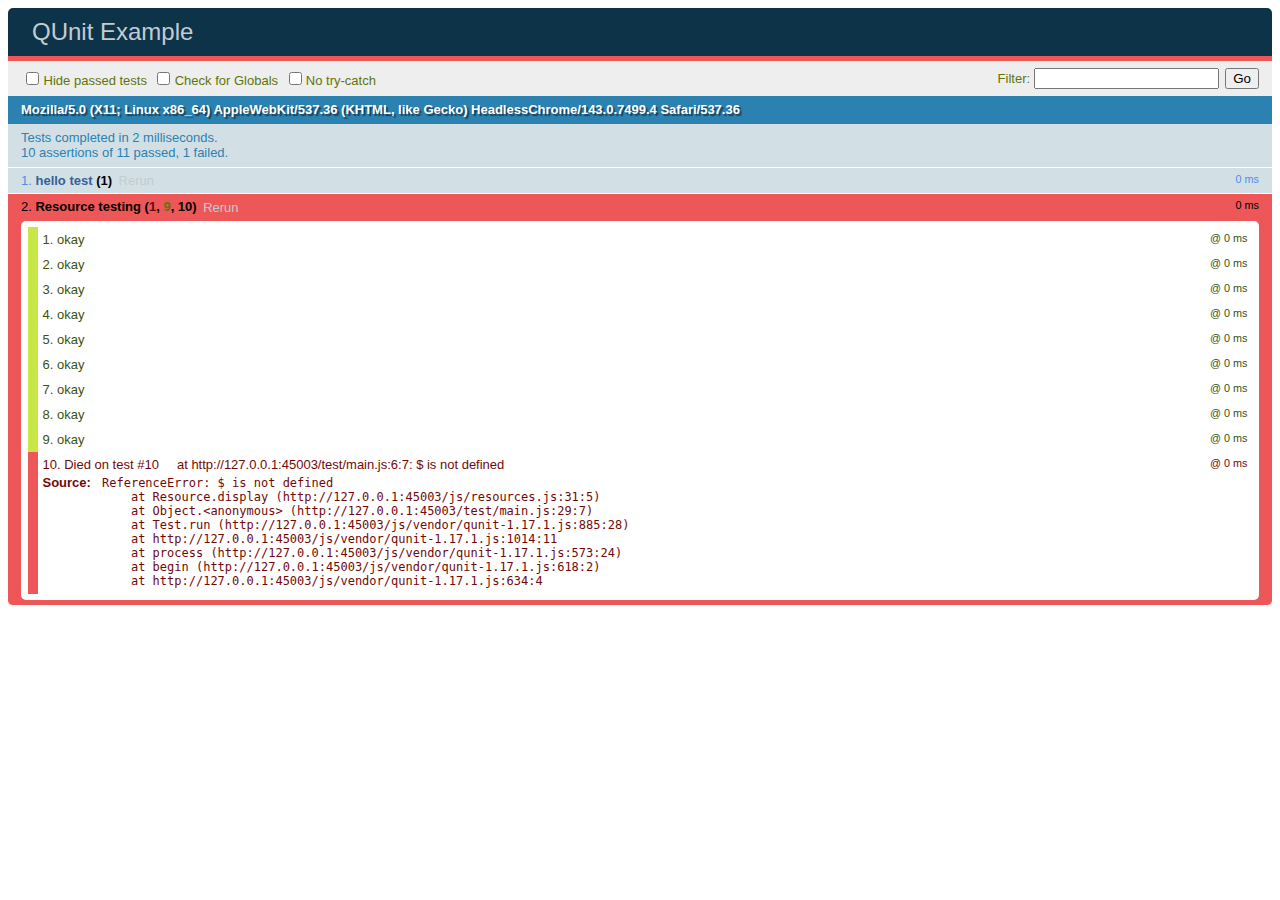
==== test/main.htm @ e64a8aac "Test resource + Refactoring clickers" ====
<!DOCTYPE html>
<html>
<head>
  <meta charset="utf-8">
  <title>QUnit Example</title>
  <link rel="stylesheet" href="../js/vendor/qunit-1.17.1.css">
</head>
<body>
  <div id="qunit"></div>
  <div id="qunit-fixture">
    <div class="resources"></div>
  </div>
  <script src="../js/vendor/jquery.min.js"></script>
  <script src="../js/vendor/jquery-ui/jquery-ui.js"></script>
  <script src="../js/vendor/qunit-1.17.1.js"></script>
  <script src="../js/distillers.js"></script>
  <script src="../js/resources.js"></script>
  <script src="main.js"></script>
</body>
</html>
---- js/vendor/qunit-1.17.1.css ----
/*!
 * QUnit 1.17.1
 * http://qunitjs.com/
 *
 * Copyright jQuery Foundation and other contributors
 * Released under the MIT license
 * http://jquery.org/license
 *
 * Date: 2015-01-20T19:39Z
 */

/** Font Family and Sizes */

#qunit-tests, #qunit-header, #qunit-banner, #qunit-testrunner-toolbar, #qunit-userAgent, #qunit-testresult {
	font-family: "Helvetica Neue Light", "HelveticaNeue-Light", "Helvetica Neue", Calibri, Helvetica, Arial, sans-serif;
}

#qunit-testrunner-toolbar, #qunit-userAgent, #qunit-testresult, #qunit-tests li { font-size: small; }
#qunit-tests { font-size: smaller; }


/** Resets */

#qunit-tests, #qunit-header, #qunit-banner, #qunit-userAgent, #qunit-testresult, #qunit-modulefilter {
	margin: 0;
	padding: 0;
}


/** Header */

#qunit-header {
	padding: 0.5em 0 0.5em 1em;

	color: #8699A4;
	background-color: #0D3349;

	font-size: 1.5em;
	line-height: 1em;
	font-weight: 400;

	border-radius: 5px 5px 0 0;
}

#qunit-header a {
	text-decoration: none;
	color: #C2CCD1;
}

#qunit-header a:hover,
#qunit-header a:focus {
	color: #FFF;
}

#qunit-testrunner-toolbar label {
	display: inline-block;
	padding: 0 0.5em 0 0.1em;
}

#qunit-banner {
	height: 5px;
}

#qunit-testrunner-toolbar {
	padding: 0.5em 1em 0.5em 1em;
	color: #5E740B;
	background-color: #EEE;
	overflow: hidden;
}

#qunit-userAgent {
	padding: 0.5em 1em 0.5em 1em;
	background-color: #2B81AF;
	color: #FFF;
	text-shadow: rgba(0, 0, 0, 0.5) 2px 2px 1px;
}

#qunit-modulefilter-container {
	float: right;
	padding: 0.2em;
}

.qunit-url-config {
	display: inline-block;
	padding: 0.1em;
}

.qunit-filter {
	display: block;
	float: right;
	margin-left: 1em;
}

/** Tests: Pass/Fail */

#qunit-tests {
	list-style-position: inside;
}

#qunit-tests li {
	padding: 0.4em 1em 0.4em 1em;
	border-bottom: 1px solid #FFF;
	list-style-position: inside;
}

#qunit-tests > li {
	display: none;
}

#qunit-tests li.running,
#qunit-tests li.pass,
#qunit-tests li.fail,
#qunit-tests li.skipped {
	display: list-item;
}

#qunit-tests.hidepass li.running,
#qunit-tests.hidepass li.pass {
	display: none;
}

#qunit-tests li strong {
	cursor: pointer;
}

#qunit-tests li.skipped strong {
	cursor: default;
}

#qunit-tests li a {
	padding: 0.5em;
	color: #C2CCD1;
	text-decoration: none;
}
#qunit-tests li a:hover,
#qunit-tests li a:focus {
	color: #000;
}

#qunit-tests li .runtime {
	float: right;
	font-size: smaller;
}

.qunit-assert-list {
	margin-top: 0.5em;
	padding: 0.5em;

	background-color: #FFF;

	border-radius: 5px;
}

.qunit-collapsed {
	display: none;
}

#qunit-tests table {
	border-collapse: collapse;
	margin-top: 0.2em;
}

#qunit-tests th {
	text-align: right;
	vertical-align: top;
	padding: 0 0.5em 0 0;
}

#qunit-tests td {
	vertical-align: top;
}

#qunit-tests pre {
	margin: 0;
	white-space: pre-wrap;
	word-wrap: break-word;
}

#qunit-tests del {
	background-color: #E0F2BE;
	color: #374E0C;
	text-decoration: none;
}

#qunit-tests ins {
	background-color: #FFCACA;
	color: #500;
	text-decoration: none;
}

/*** Test Counts */

#qunit-tests b.counts                       { color: #000; }
#qunit-tests b.passed                       { color: #5E740B; }
#qunit-tests b.failed                       { color: #710909; }

#qunit-tests li li {
	padding: 5px;
	background-color: #FFF;
	border-bottom: none;
	list-style-position: inside;
}

/*** Passing Styles */

#qunit-tests li li.pass {
	color: #3C510C;
	background-color: #FFF;
	border-left: 10px solid #C6E746;
}

#qunit-tests .pass                          { color: #528CE0; background-color: #D2E0E6; }
#qunit-tests .pass .test-name               { color: #366097; }

#qunit-tests .pass .test-actual,
#qunit-tests .pass .test-expected           { color: #999; }

#qunit-banner.qunit-pass                    { background-color: #C6E746; }

/*** Failing Styles */

#qunit-tests li li.fail {
	color: #710909;
	background-color: #FFF;
	border-left: 10px solid #EE5757;
	white-space: pre;
}

#qunit-tests > li:last-child {
	border-radius: 0 0 5px 5px;
}

#qunit-tests .fail                          { color: #000; background-color: #EE5757; }
#qunit-tests .fail .test-name,
#qunit-tests .fail .module-name             { color: #000; }

#qunit-tests .fail .test-actual             { color: #EE5757; }
#qunit-tests .fail .test-expected           { color: #008000; }

#qunit-banner.qunit-fail                    { background-color: #EE5757; }

/*** Skipped tests */

#qunit-tests .skipped {
	background-color: #EBECE9;
}

#qunit-tests .qunit-skipped-label {
	background-color: #F4FF77;
	display: inline-block;
	font-style: normal;
	color: #366097;
	line-height: 1.8em;
	padding: 0 0.5em;
	margin: -0.4em 0.4em -0.4em 0;
}

/** Result */

#qunit-testresult {
	padding: 0.5em 1em 0.5em 1em;

	color: #2B81AF;
	background-color: #D2E0E6;

	border-bottom: 1px solid #FFF;
}
#qunit-testresult .module-name {
	font-weight: 700;
}

/** Fixture */

#qunit-fixture {
	position: absolute;
	top: -10000px;
	left: -10000px;
	width: 1000px;
	height: 1000px;
}
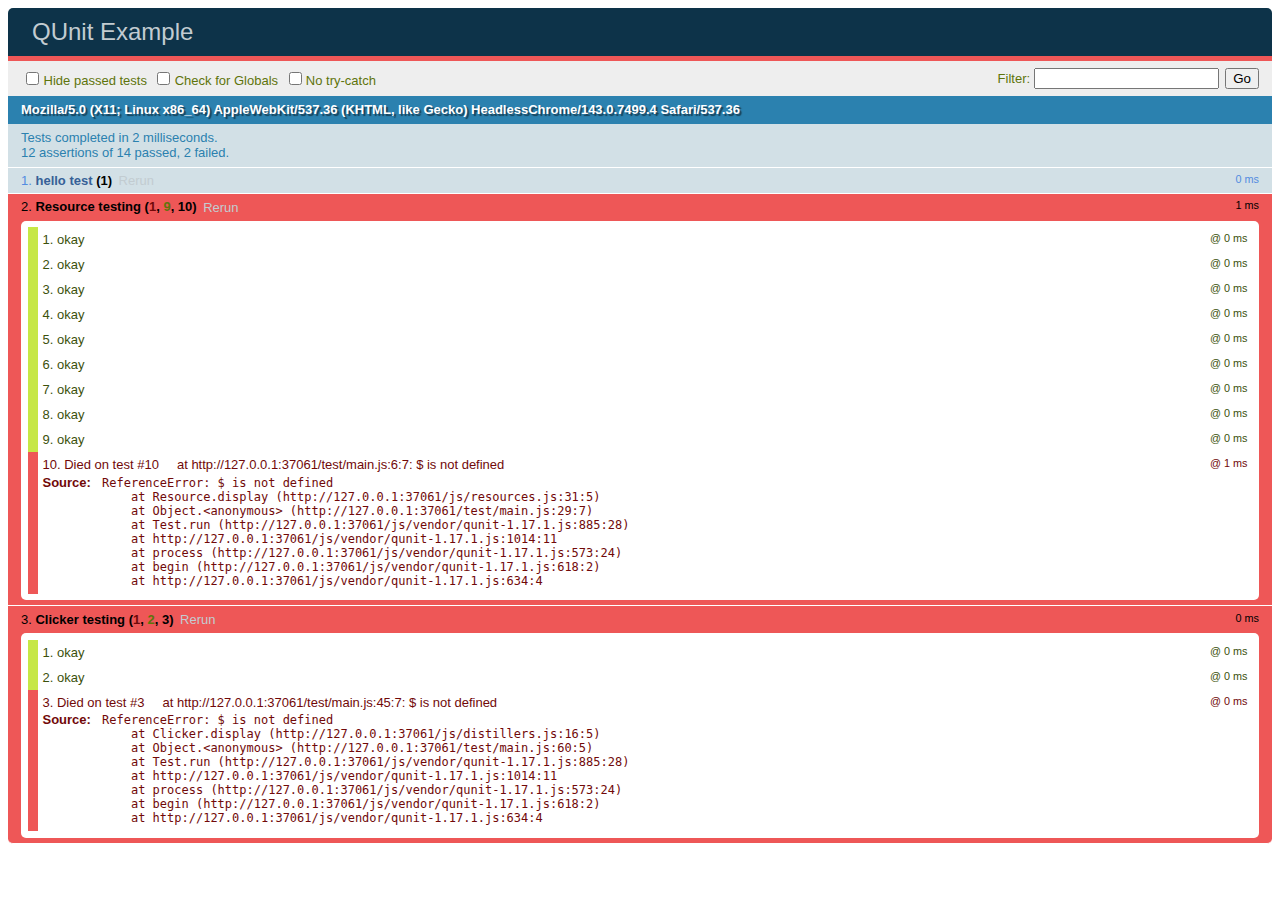
==== commit d90f23f8: "Clickers test" ====
--- a/test/main.htm
+++ b/test/main.htm
@@ -9,12 +9,14 @@
   <div id="qunit"></div>
   <div id="qunit-fixture">
     <div class="resources"></div>
+    <div class="clickers"></div>
   </div>
   <script src="../js/vendor/jquery.min.js"></script>
   <script src="../js/vendor/jquery-ui/jquery-ui.js"></script>
   <script src="../js/vendor/qunit-1.17.1.js"></script>
   <script src="../js/distillers.js"></script>
   <script src="../js/resources.js"></script>
+  <script src="../js/ui.js"></script>
   <script src="main.js"></script>
 </body>
 </html>
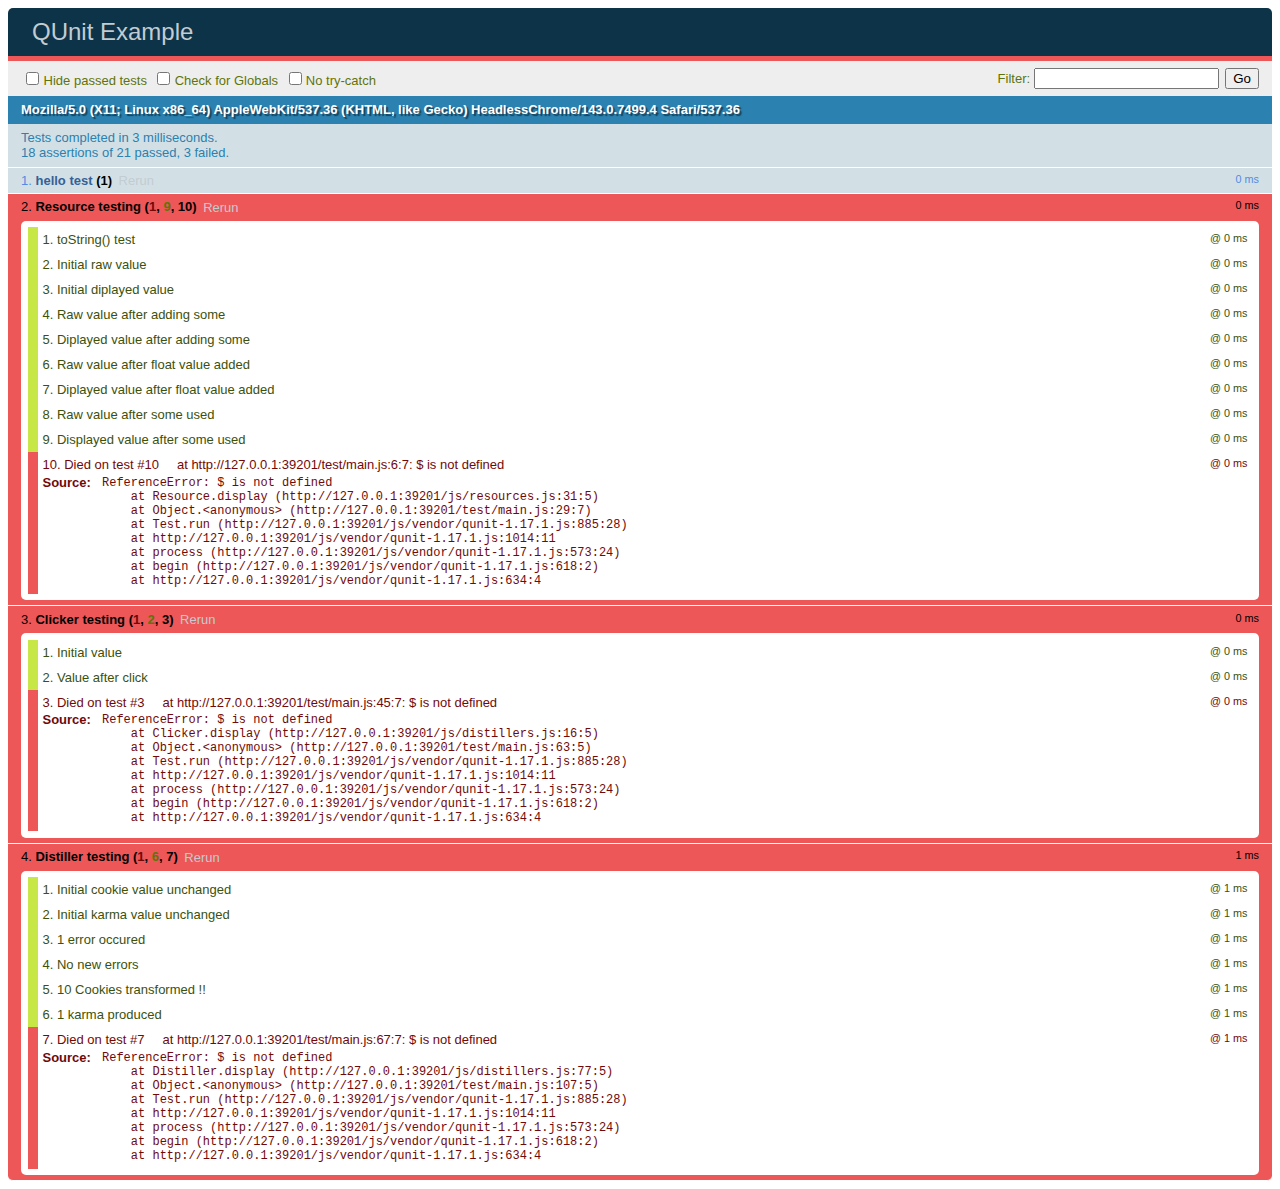
==== commit d4ea945f: "Distiller tests + Distiller refactoring" ====
--- a/test/main.htm
+++ b/test/main.htm
@@ -16,7 +16,7 @@
   <script src="../js/vendor/qunit-1.17.1.js"></script>
   <script src="../js/distillers.js"></script>
   <script src="../js/resources.js"></script>
-  <script src="../js/ui.js"></script>
+  <!--script src="../js/ui.js"></script-->
   <script src="main.js"></script>
 </body>
 </html>
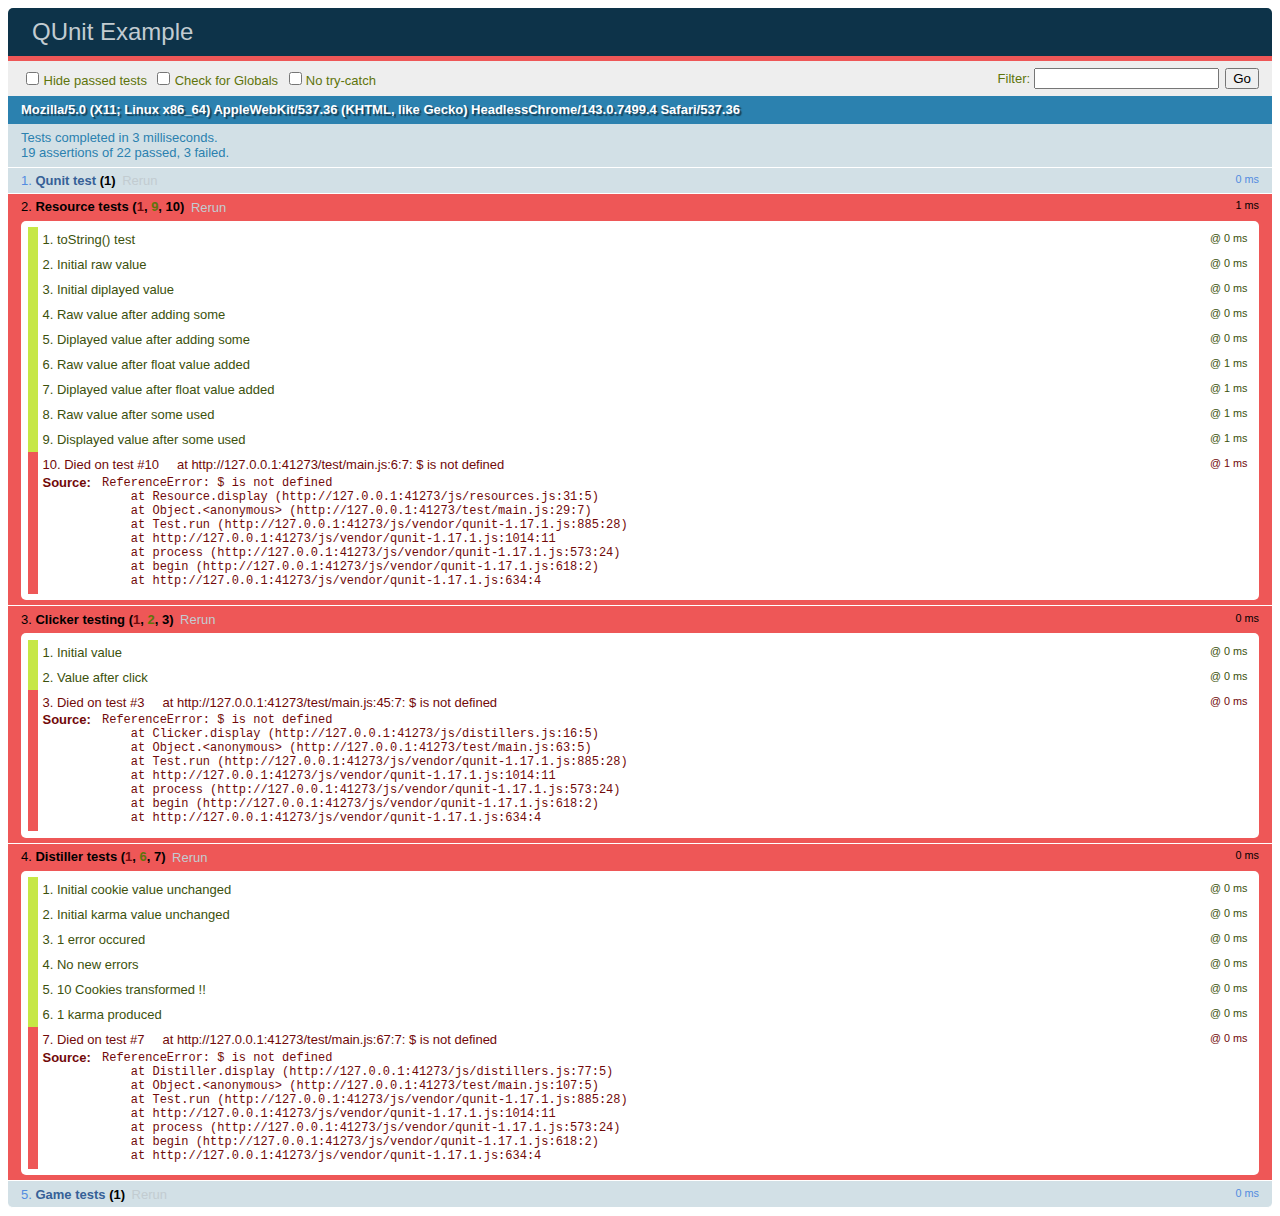
==== commit 86e767a8: "Base for games tests" ====
--- a/test/main.htm
+++ b/test/main.htm
@@ -16,7 +16,7 @@
   <script src="../js/vendor/qunit-1.17.1.js"></script>
   <script src="../js/distillers.js"></script>
   <script src="../js/resources.js"></script>
-  <!--script src="../js/ui.js"></script-->
+  <script src="../js/games.js"></script>
   <script src="main.js"></script>
 </body>
 </html>
